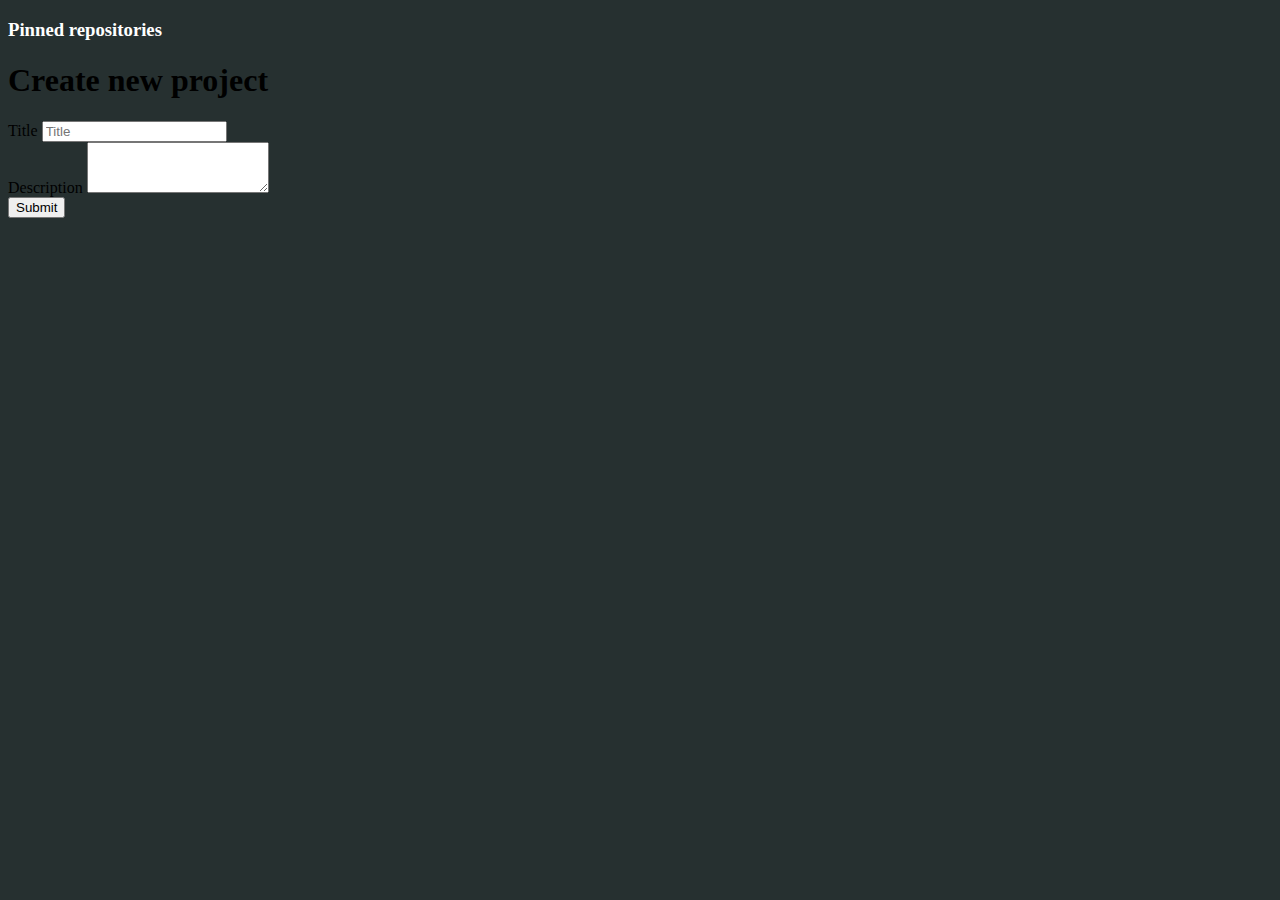
==== index.html @ a76c8397 "FEAT: Added form function for Project Cards" ====
<!DOCTYPE html>
<html lang="en">

<head>
  <meta charset="UTF-8">
  <meta http-equiv="X-UA-Compatible" content="IE=edge">
  <meta name="viewport" content="width=device-width, initial-scale=1.0">
  <title>Gitsub</title>
  <link href="https://cdn.jsdelivr.net/npm/bootstrap@5.3.0-alpha1/dist/css/bootstrap.min.css" rel="stylesheet" integrity="sha384-GLhlTQ8iRABdZLl6O3oVMWSktQOp6b7In1Zl3/Jr59b6EGGoI1aFkw7cmDA6j6gD" crossorigin="anonymous">
  <link rel="stylesheet" href="main.css">
</head>

<body>

  <div id="mainDiv">

    <div id="navBar"></div>

    <div id="profile"></div>

    <div id="pageContent">
      <h3 id='pinnedTitle'>Pinned repositories</h3>
       <div id="pinnedRepos"></div>

      <div id="newProjectForm">
        <h1>Create new project</h1>
        <form id="projectsForm">
        <div class="mb-3">
          <label for="exampleFormControlInput1" class="form-label">Title</label>
          <input type="text" class="form-control" id="exampleFormControlInput1 titleInput" placeholder="Title">
        </div>
        <div class="mb-3">
          <label for="exampleFormControlTextarea1" class="form-label">Description</label>
          <textarea class="form-control" id="exampleFormControlTextarea1 descriptionInput" rows="3"></textarea>
        </div>
        <button type="submit" class="btn btn-primary" id="submitProjects">Submit</button>
      </form>
        </div>
    </div>


    <div id="footer"></div>
  </div>




  
  <script src="https://cdn.jsdelivr.net/npm/bootstrap@5.3.0-alpha1/dist/js/bootstrap.bundle.min.js" integrity="sha384-w76AqPfDkMBDXo30jS1Sgez6pr3x5MlQ1ZAGC+nuZB+EYdgRZgiwxhTBTkF7CXvN" crossorigin="anonymous"></script>
  <script type="module" src="main.js"></script>
</body>

</html>
---- main.css ----
body {
  background-color: rgb(38, 48, 48);
}
 /* this area bellow is all profile card styling */
#profileBtn {

}

#profileStat {
  font-size: 10px;
}

#pf-stats {
  display: flex;
  justify-content: space-between;
}

 #contact-pf-stats {
  font-size: 14px;
  display: flex;
  margin: 0px;
 }

#highlight {
  font-size: 15px;
  margin: 0px;
}

#org {
  width: 40px;
  height: 40px;
  border-radius: 7px;
}

#sponsor {
  width: 35px;
  height: 35px;
  border-radius: 25px;
}

  /* this area above is all profile card styling */

  #pinnedTitle {
    color: white;
  }
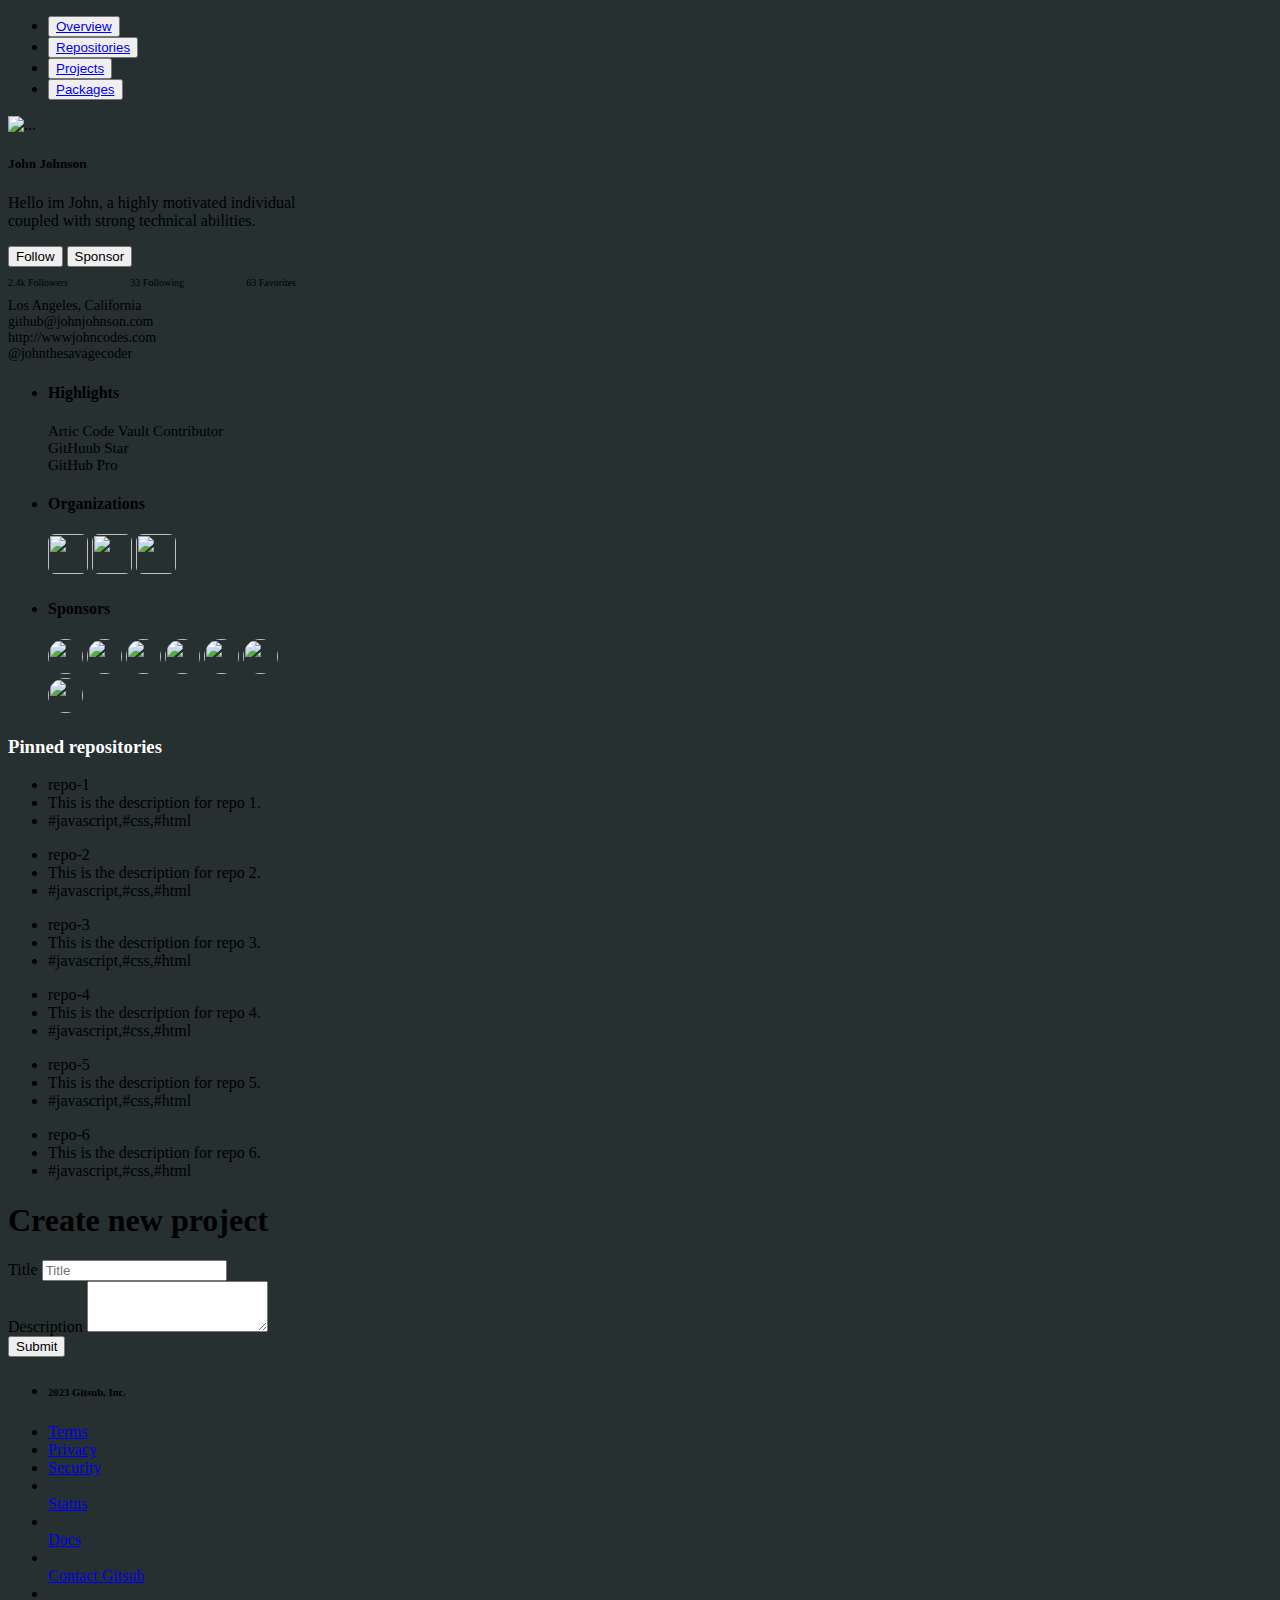
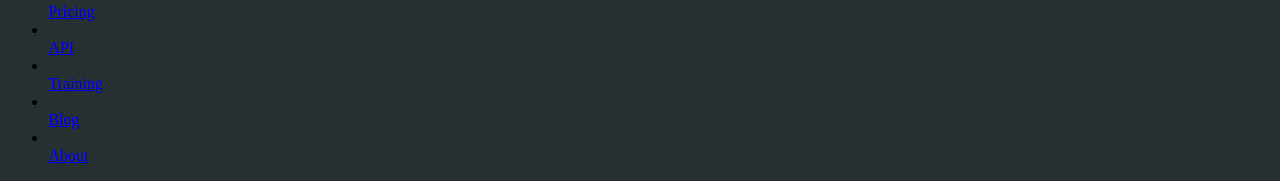
==== commit 5ea0372f: "cleanup" ====
--- a/index.html
+++ b/index.html
@@ -27,11 +27,11 @@
         <form id="projectsForm">
         <div class="mb-3">
           <label for="exampleFormControlInput1" class="form-label">Title</label>
-          <input type="text" class="form-control" id="exampleFormControlInput1 titleInput" placeholder="Title">
+          <input type="text" class="form-control" id="titleInput" placeholder="Title">
         </div>
         <div class="mb-3">
           <label for="exampleFormControlTextarea1" class="form-label">Description</label>
-          <textarea class="form-control" id="exampleFormControlTextarea1 descriptionInput" rows="3"></textarea>
+          <textarea class="form-control" id="descriptionInput" rows="3"></textarea>
         </div>
         <button type="submit" class="btn btn-primary" id="submitProjects">Submit</button>
       </form>
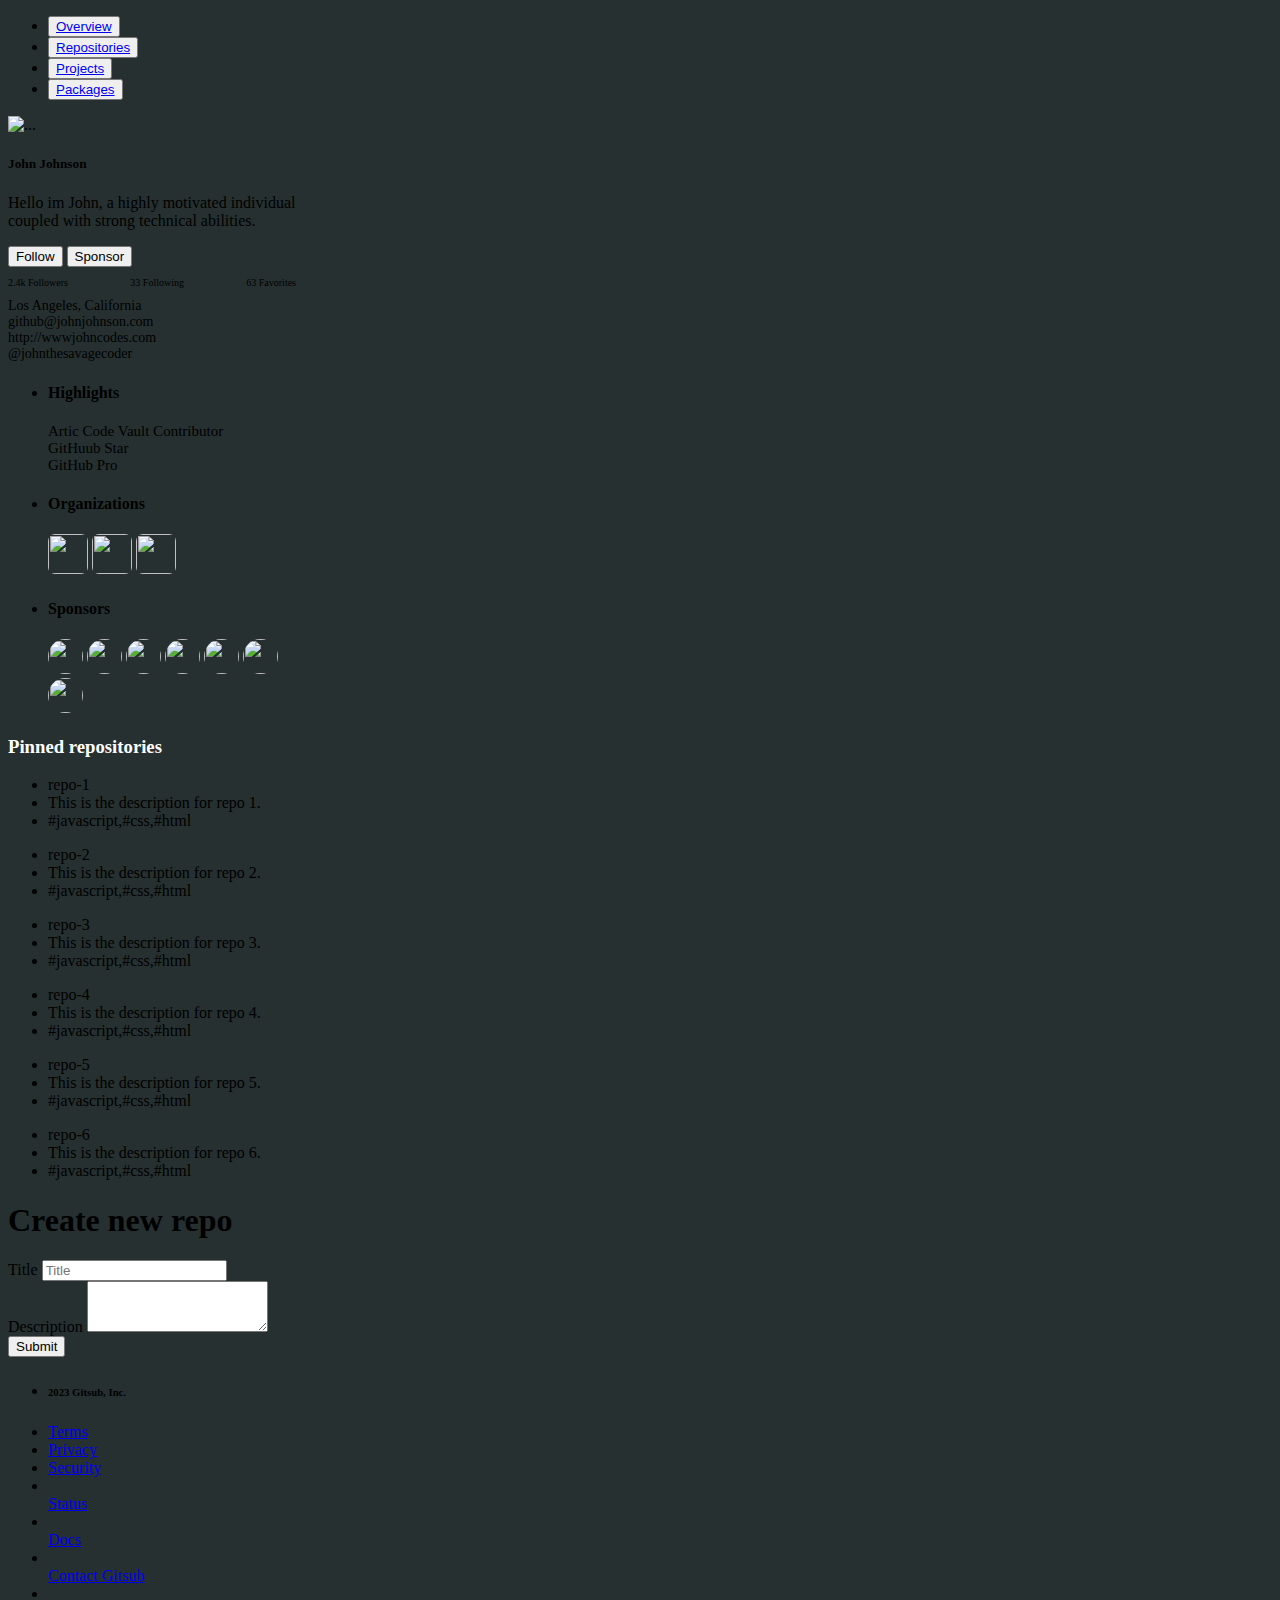
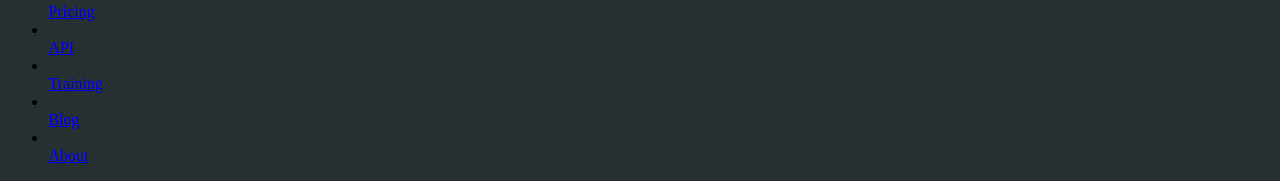
==== commit 737fcd7c: "FIX: fixed form functionality, added form elements" ====
--- a/index.html
+++ b/index.html
@@ -6,7 +6,8 @@
   <meta http-equiv="X-UA-Compatible" content="IE=edge">
   <meta name="viewport" content="width=device-width, initial-scale=1.0">
   <title>Gitsub</title>
-  <link href="https://cdn.jsdelivr.net/npm/bootstrap@5.3.0-alpha1/dist/css/bootstrap.min.css" rel="stylesheet" integrity="sha384-GLhlTQ8iRABdZLl6O3oVMWSktQOp6b7In1Zl3/Jr59b6EGGoI1aFkw7cmDA6j6gD" crossorigin="anonymous">
+  <link href="https://cdn.jsdelivr.net/npm/bootstrap@5.3.0-alpha1/dist/css/bootstrap.min.css" rel="stylesheet"
+    integrity="sha384-GLhlTQ8iRABdZLl6O3oVMWSktQOp6b7In1Zl3/Jr59b6EGGoI1aFkw7cmDA6j6gD" crossorigin="anonymous">
   <link rel="stylesheet" href="main.css">
 </head>
 
@@ -20,22 +21,22 @@
 
     <div id="pageContent">
       <h3 id='pinnedTitle'>Pinned repositories</h3>
-       <div id="pinnedRepos"></div>
+      <div id="pinnedRepos"></div>
 
-      <div id="newProjectForm">
-        <h1>Create new project</h1>
-        <form id="projectsForm">
-        <div class="mb-3">
-          <label for="exampleFormControlInput1" class="form-label">Title</label>
-          <input type="text" class="form-control" id="titleInput" placeholder="Title">
-        </div>
-        <div class="mb-3">
-          <label for="exampleFormControlTextarea1" class="form-label">Description</label>
-          <textarea class="form-control" id="descriptionInput" rows="3"></textarea>
-        </div>
-        <button type="submit" class="btn btn-primary" id="submitProjects">Submit</button>
-      </form>
-        </div>
+      <div id="newRepoForm">
+        <h1>Create new repo</h1>
+        <form id="reposForm">
+          <div class="mb-3">
+            <label for="exampleFormControlInput1" class="form-label">Title</label>
+            <input type="text" class="form-control" id="titleInput" placeholder="Title">
+          </div>
+          <div class="mb-3">
+            <label for="exampleFormControlTextarea1" class="form-label">Description</label>
+            <textarea class="form-control" id="descriptionInput" rows="3"></textarea>
+          </div>
+          <button type="submit" class="btn btn-primary" id="submitProjects">Submit</button>
+        </form>
+      </div>
     </div>
 
 
@@ -45,8 +46,10 @@
 
 
 
-  
-  <script src="https://cdn.jsdelivr.net/npm/bootstrap@5.3.0-alpha1/dist/js/bootstrap.bundle.min.js" integrity="sha384-w76AqPfDkMBDXo30jS1Sgez6pr3x5MlQ1ZAGC+nuZB+EYdgRZgiwxhTBTkF7CXvN" crossorigin="anonymous"></script>
+
+  <script src="https://cdn.jsdelivr.net/npm/bootstrap@5.3.0-alpha1/dist/js/bootstrap.bundle.min.js"
+    integrity="sha384-w76AqPfDkMBDXo30jS1Sgez6pr3x5MlQ1ZAGC+nuZB+EYdgRZgiwxhTBTkF7CXvN"
+    crossorigin="anonymous"></script>
   <script type="module" src="main.js"></script>
 </body>
 
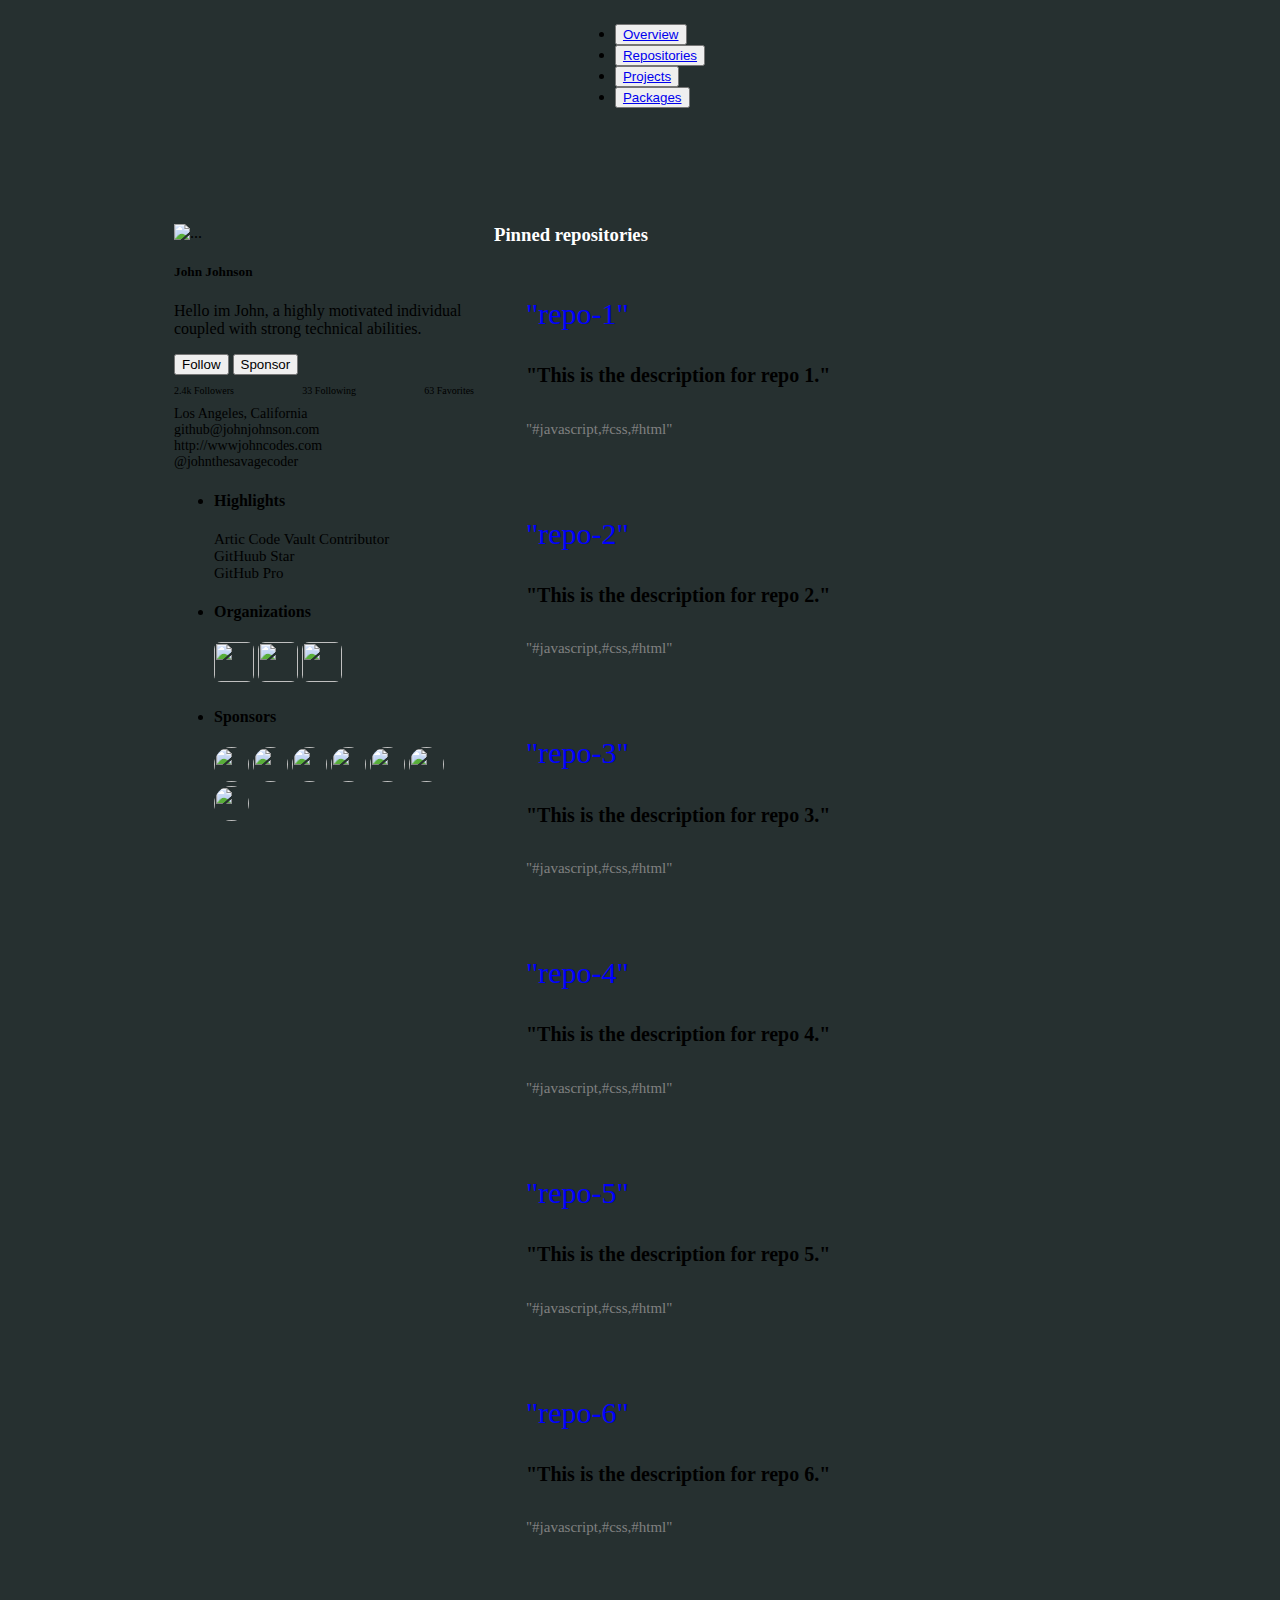
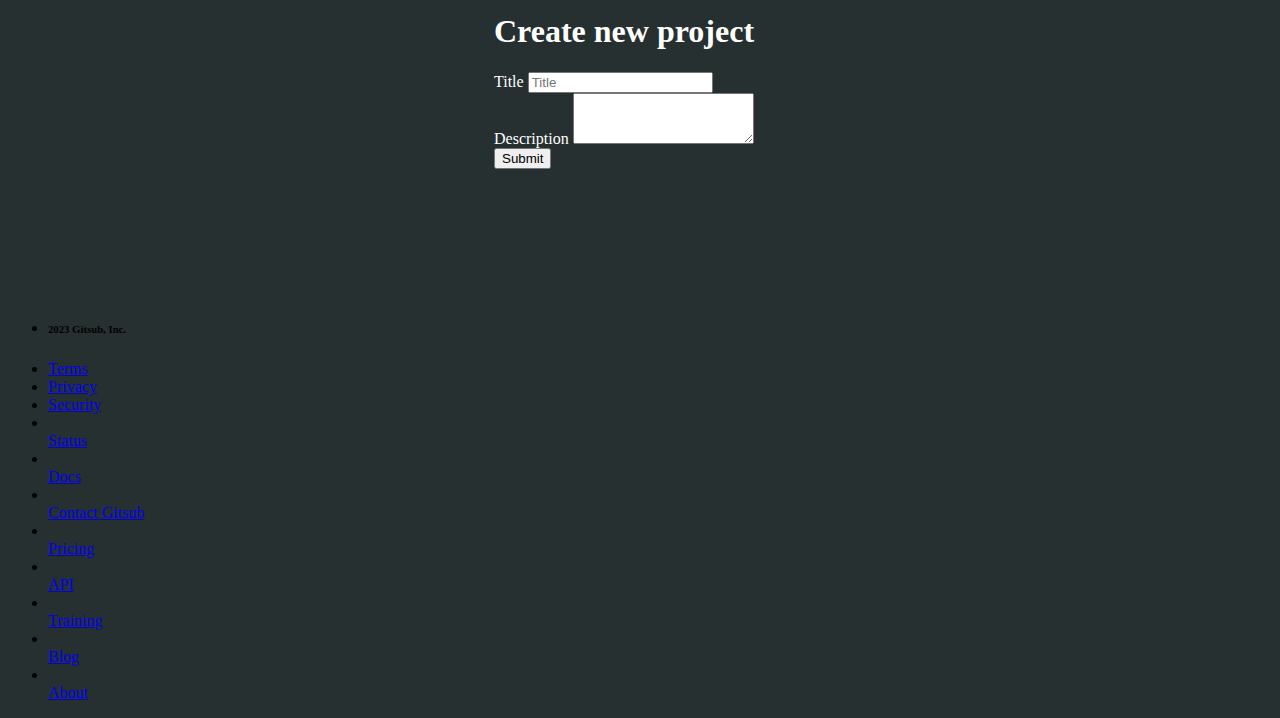
==== commit 65db6a27: "overview styling" ====
--- a/index.html
+++ b/index.html
@@ -6,8 +6,7 @@
   <meta http-equiv="X-UA-Compatible" content="IE=edge">
   <meta name="viewport" content="width=device-width, initial-scale=1.0">
   <title>Gitsub</title>
-  <link href="https://cdn.jsdelivr.net/npm/bootstrap@5.3.0-alpha1/dist/css/bootstrap.min.css" rel="stylesheet"
-    integrity="sha384-GLhlTQ8iRABdZLl6O3oVMWSktQOp6b7In1Zl3/Jr59b6EGGoI1aFkw7cmDA6j6gD" crossorigin="anonymous">
+  <link href="https://cdn.jsdelivr.net/npm/bootstrap@5.3.0-alpha1/dist/css/bootstrap.min.css" rel="stylesheet" integrity="sha384-GLhlTQ8iRABdZLl6O3oVMWSktQOp6b7In1Zl3/Jr59b6EGGoI1aFkw7cmDA6j6gD" crossorigin="anonymous">
   <link rel="stylesheet" href="main.css">
 </head>
 
@@ -17,28 +16,28 @@
 
     <div id="navBar"></div>
 
-    <div id="profile"></div>
+  <div id="content-container">
+      <div id="profile"></div>
+    
 
     <div id="pageContent">
       <h3 id='pinnedTitle'>Pinned repositories</h3>
-      <div id="pinnedRepos"></div>
+       <div id="pinnedRepos"></div>
 
-      <div id="newRepoForm">
-        <h1>Create new repo</h1>
-        <form id="reposForm">
-          <div class="mb-3">
-            <label for="exampleFormControlInput1" class="form-label">Title</label>
-            <input type="text" class="form-control" id="titleInput" placeholder="Title">
-          </div>
-          <div class="mb-3">
-            <label for="exampleFormControlTextarea1" class="form-label">Description</label>
-            <textarea class="form-control" id="descriptionInput" rows="3"></textarea>
-          </div>
-          <button type="submit" class="btn btn-primary" id="submitProjects">Submit</button>
-        </form>
+      <div id="newProjectForm">
+        <h1 id="project-form-title">Create new project</h1>
+        <div class="mb-3">
+          <label for="exampleFormControlInput1" class="form-label">Title</label>
+          <input type="text" class="form-control" id="exampleFormControlInput1" placeholder="Title">
+        </div>
+        <div class="mb-3">
+          <label for="exampleFormControlTextarea1" class="form-label">Description</label>
+          <textarea class="form-control" id="exampleFormControlTextarea1" rows="3"></textarea>
+        </div>
+        <button class="btn btn-primary" id="submitOverview">Submit</button>
       </div>
     </div>
-
+</div>
 
     <div id="footer"></div>
   </div>
@@ -46,10 +45,8 @@
 
 
 
-
-  <script src="https://cdn.jsdelivr.net/npm/bootstrap@5.3.0-alpha1/dist/js/bootstrap.bundle.min.js"
-    integrity="sha384-w76AqPfDkMBDXo30jS1Sgez6pr3x5MlQ1ZAGC+nuZB+EYdgRZgiwxhTBTkF7CXvN"
-    crossorigin="anonymous"></script>
+  
+  <script src="https://cdn.jsdelivr.net/npm/bootstrap@5.3.0-alpha1/dist/js/bootstrap.bundle.min.js" integrity="sha384-w76AqPfDkMBDXo30jS1Sgez6pr3x5MlQ1ZAGC+nuZB+EYdgRZgiwxhTBTkF7CXvN" crossorigin="anonymous"></script>
   <script type="module" src="main.js"></script>
 </body>
 
--- a/main.css
+++ b/main.css
@@ -1,7 +1,28 @@
 body {
   background-color: rgb(38, 48, 48);
 }
+
+/* navbar */
+
+#navBar {
+  display: flex;
+  justify-content: center;
+  margin-bottom: 50px;
+}
+
+
  /* this area bellow is all profile card styling */
+
+#profile {
+  display: flex;
+  justify-content: flex-start;
+  margin-top: 50px;
+  height: 1000px;
+  width: 300px;
+
+}
+
+
 #profileBtn {
 
 }
@@ -38,8 +59,68 @@
   border-radius: 25px;
 }
 
+#pageContent {
+  display: flex;
+  flex-direction: column;
+  width: 50%;
+
+}
+
   /* this area above is all profile card styling */
 
   #pinnedTitle {
     color: white;
+    margin-left: 20px;
+    margin-top: 50px;
   }
+
+  #pinnedRepos {
+    display: flex;
+    flex-wrap: wrap;
+    margin-left: 20px;
+    
+  }
+
+  #pinnedRepos > div {
+    margin: 2rem;
+    }
+
+  #content-container {
+    display: flex;
+    justify-content: center;
+  }
+
+  #newProjectForm {
+    margin-left: 20px;
+
+  }
+
+  #project-form-title {
+    color: white;
+    margin-top: 30px;
+  }
+
+  .form-label {
+    color: white;
+  }
+
+  #footer {
+    margin-top: 150px;
+  }
+
+
+/* card styling */
+
+.card-title {
+  font-size: 30px;
+  color: blue;
+}
+
+.card-description {
+  font-size: 20px;
+}
+
+.card-tags {
+  font-size: 15px;
+  color: grey;
+}
